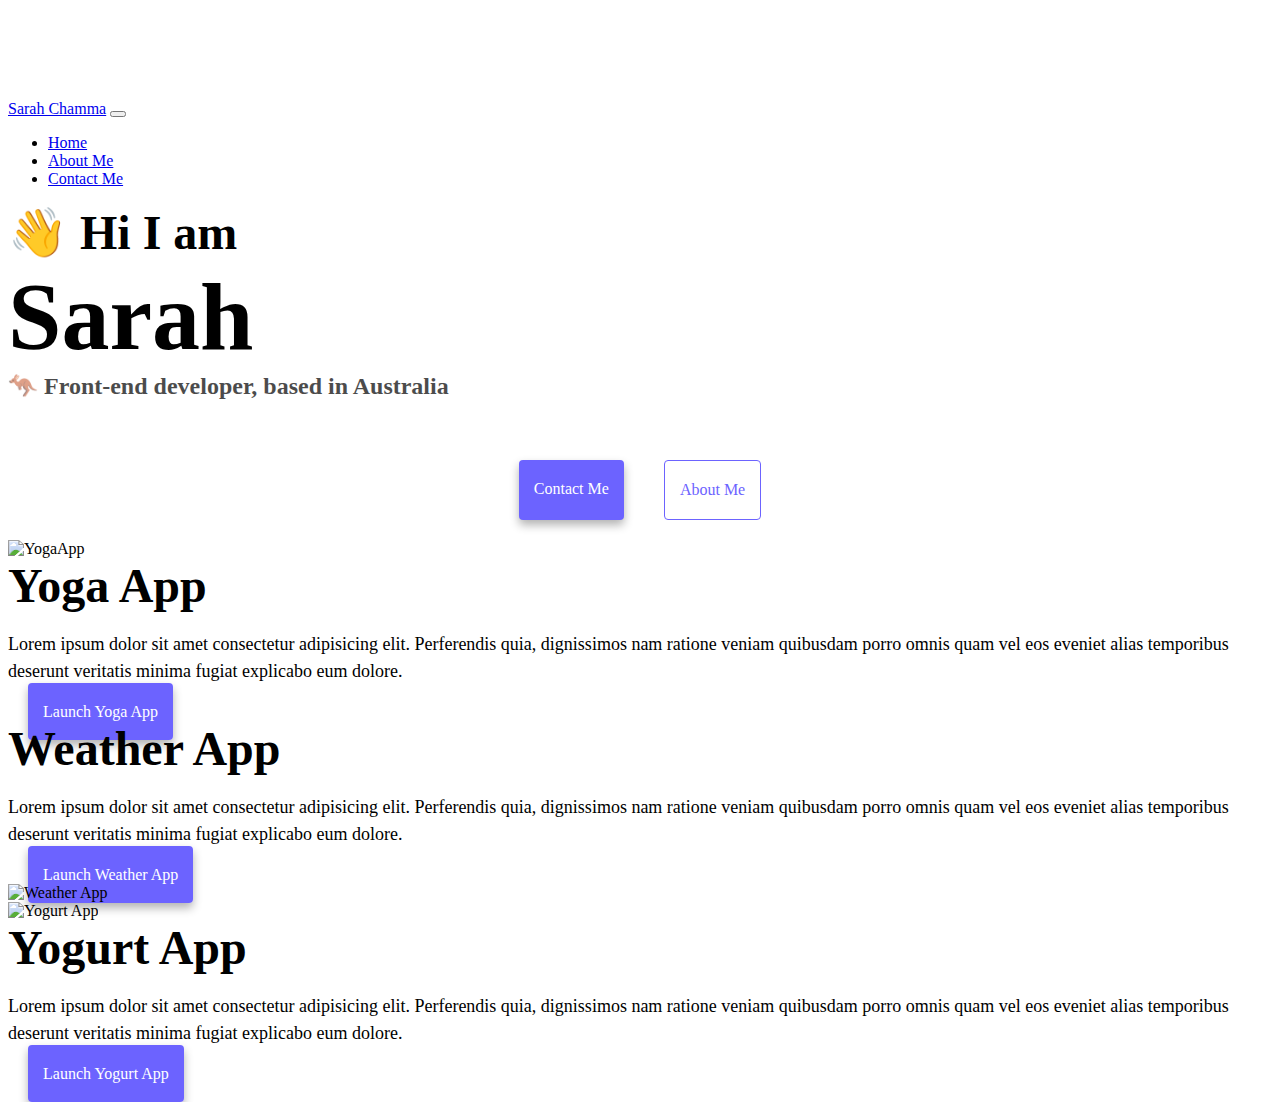
==== index.html @ 93d2bd86 "'Hi I am Sarah' page added to GitHub" ====
<!DOCTYPE html>
<html lang="en">
  <head>
    <meta charset="UTF-8" />
    <meta http-equiv="X-UA-Compatible" content="IE=edge" />
    <meta name="viewport" content="width=device-width, initial-scale=1.0" />
    <link
      href="https://cdn.jsdelivr.net/npm/bootstrap@5.2.3/dist/css/bootstrap.min.css"
      rel="stylesheet"
      integrity="sha384-rbsA2VBKQhggwzxH7pPCaAqO46MgnOM80zW1RWuH61DGLwZJEdK2Kadq2F9CUG65"
      crossorigin="anonymous"
    />
    <script
      src="https://cdn.jsdelivr.net/npm/bootstrap@5.2.3/dist/js/bootstrap.bundle.min.js"
      integrity="sha384-kenU1KFdBIe4zVF0s0G1M5b4hcpxyD9F7jL+jjXkk+Q2h455rYXK/7HAuoJl+0I4"
      crossorigin="anonymous"
    ></script>
    <title>Sarah Chamma</title>
    <link rel="stylesheet" href="style.css" />
  </head>
  <body>
    <div class="container">
      <nav class="navbar fixed-top navbar-expand-lg bg-light">
        <div class="container">
          <a class="navbar-brand" href="index.html">Sarah Chamma</a>
          <button
            class="navbar-toggler"
            type="button"
            data-bs-toggle="collapse"
            data-bs-target="#navbarNav"
            aria-controls="navbarNav"
            aria-expanded="false"
            aria-label="Toggle navigation"
          >
            <span class="navbar-toggler-icon"></span>
          </button>
          <div class="collapse navbar-collapse" id="navbarNav">
            <ul class="navbar-nav">
              <li class="nav-item">
                <a class="nav-link active" aria-current="page" href="#">Home</a>
              </li>
              <li class="nav-item">
                <a class="nav-link" href="about.html">About Me</a>
              </li>
              <li class="nav-item">
                <a class="nav-link" href="about.html#contact">Contact Me</a>
              </li>
            </ul>
          </div>
        </div>
      </nav>
      <h2 class="text-center">👋 Hi I am</h2>
      <h1 class="text-center">Sarah</h1>
      <h3 class="text-center">🦘 Front-end developer, based in Australia</h3>
      <div class="navigation-links mb-3">
        <a href="about.html#contact" class="contact-link">Contact me</a>
        <a href="about.html" class="about-link">About me</a>
      </div>

      <div class="container">
        <div class="row">
          <div class="col-md-6">
            <img
              src="images/yoga.png"
              alt="YogaApp"
              class="img-fluid rounded"
            />
          </div>
          <div class="col-md-6">
            <h2 class="mb-3">
              Yoga App
            </h2>
            <p>
              Lorem ipsum dolor sit amet consectetur adipisicing elit.
              Perferendis quia, dignissimos nam ratione veniam quibusdam porro
              omnis quam vel eos eveniet alias temporibus deserunt veritatis
              minima fugiat explicabo eum dolore.
            </p>
            <div class="mt-5">
              <a href="#" class="app-link">Launch Yoga App</a>
            </div>
          </div>
        </div>
        <div class="row mt-5">
          <div class="col-md-6">
            <h2 class="mb-3">
              Weather App
            </h2>
            <p>
              Lorem ipsum dolor sit amet consectetur adipisicing elit.
              Perferendis quia, dignissimos nam ratione veniam quibusdam porro
              omnis quam vel eos eveniet alias temporibus deserunt veritatis
              minima fugiat explicabo eum dolore.
            </p>
            <div class="mb-5 mt-5">
              <a href="#" class="app-link">Launch Weather App</a>
            </div>
          </div>
          <div class="col-md-6">
            <img
              src="images/weather.png"
              class="img-fluid rounded"
              alt="Weather App"
            />
          </div>
        </div>
        <div class="row mt-5">
          <div class="col-md-6">
            <img
              src="images/yogurt.png"
              class="img-fluid rounded mb-5"
              alt="Yogurt App"
            />
          </div>
          <div class="col-md-6">
            <h2 class="mb-3">
              Yogurt App
            </h2>
            <p>
              Lorem ipsum dolor sit amet consectetur adipisicing elit.
              Perferendis quia, dignissimos nam ratione veniam quibusdam porro
              omnis quam vel eos eveniet alias temporibus deserunt veritatis
              minima fugiat explicabo eum dolore.
            </p>
            <div class="mt-5">
              <a href="#" class="app-link">Launch Yogurt App</a>
            </div>
          </div>
        </div>
      </div>
  </body>
</html>
---- style.css ----
:root {
  --primary-color: #6c63ff;
  --secondary-color: #f5f2fe;
  --box-shadow: 0 5px 10px rgba(0, 0, 0, 0.3);
  --border-radius: 4px;
}

body {
  margin-top: 100px;
}

h1,
h2,
h3 {
  margin: 0;
}

h1 {
  font-size: 96px;
}

h2 {
  font-size: 48px;
}

h3 {
  font-size: 24px;
  opacity: 0.7;
}

p {
  font-size: 18px;
  line-height: 1.5;
}

.navigation-links {
  display: flex;
  margin-top: 40px;
  justify-content: center;
}

.navigation-links a {
  margin: 20px;
  border-radius: var(--border-radius);
  padding: 20px 15px;
  text-decoration: none;
  text-transform: capitalize;
}

.contact-link {
  background: var(--primary-color);
  box-shadow: var(--box-shadow);
  color: white;
}

.about-link {
  color: var(--primary-color);
  border: 1px solid var(--primary-color);
}

.homepage-link {
  color: var(--primary-color);
  text-align: center;
  display: block;
}

.about-paragraphs {
  display: flex;
  margin: 30px 0;
}

.about-paragraphs p {
  margin: 10px;
}

.email-link {
  display: flex;
  justify-content: center;
  color: var(--primary-color);
  font-size: 28px;
  text-decoration: none;
}

.email-link:hover {
  text-decoration: underline;
}

.app-link {
  background: var(--primary-color);
  box-shadow: var(--box-shadow);
  color: white;
  margin: 20px;
  border-radius: 4px;
  padding: 20px 15px;
  text-decoration: none;
  text-transform: capitalize;
}
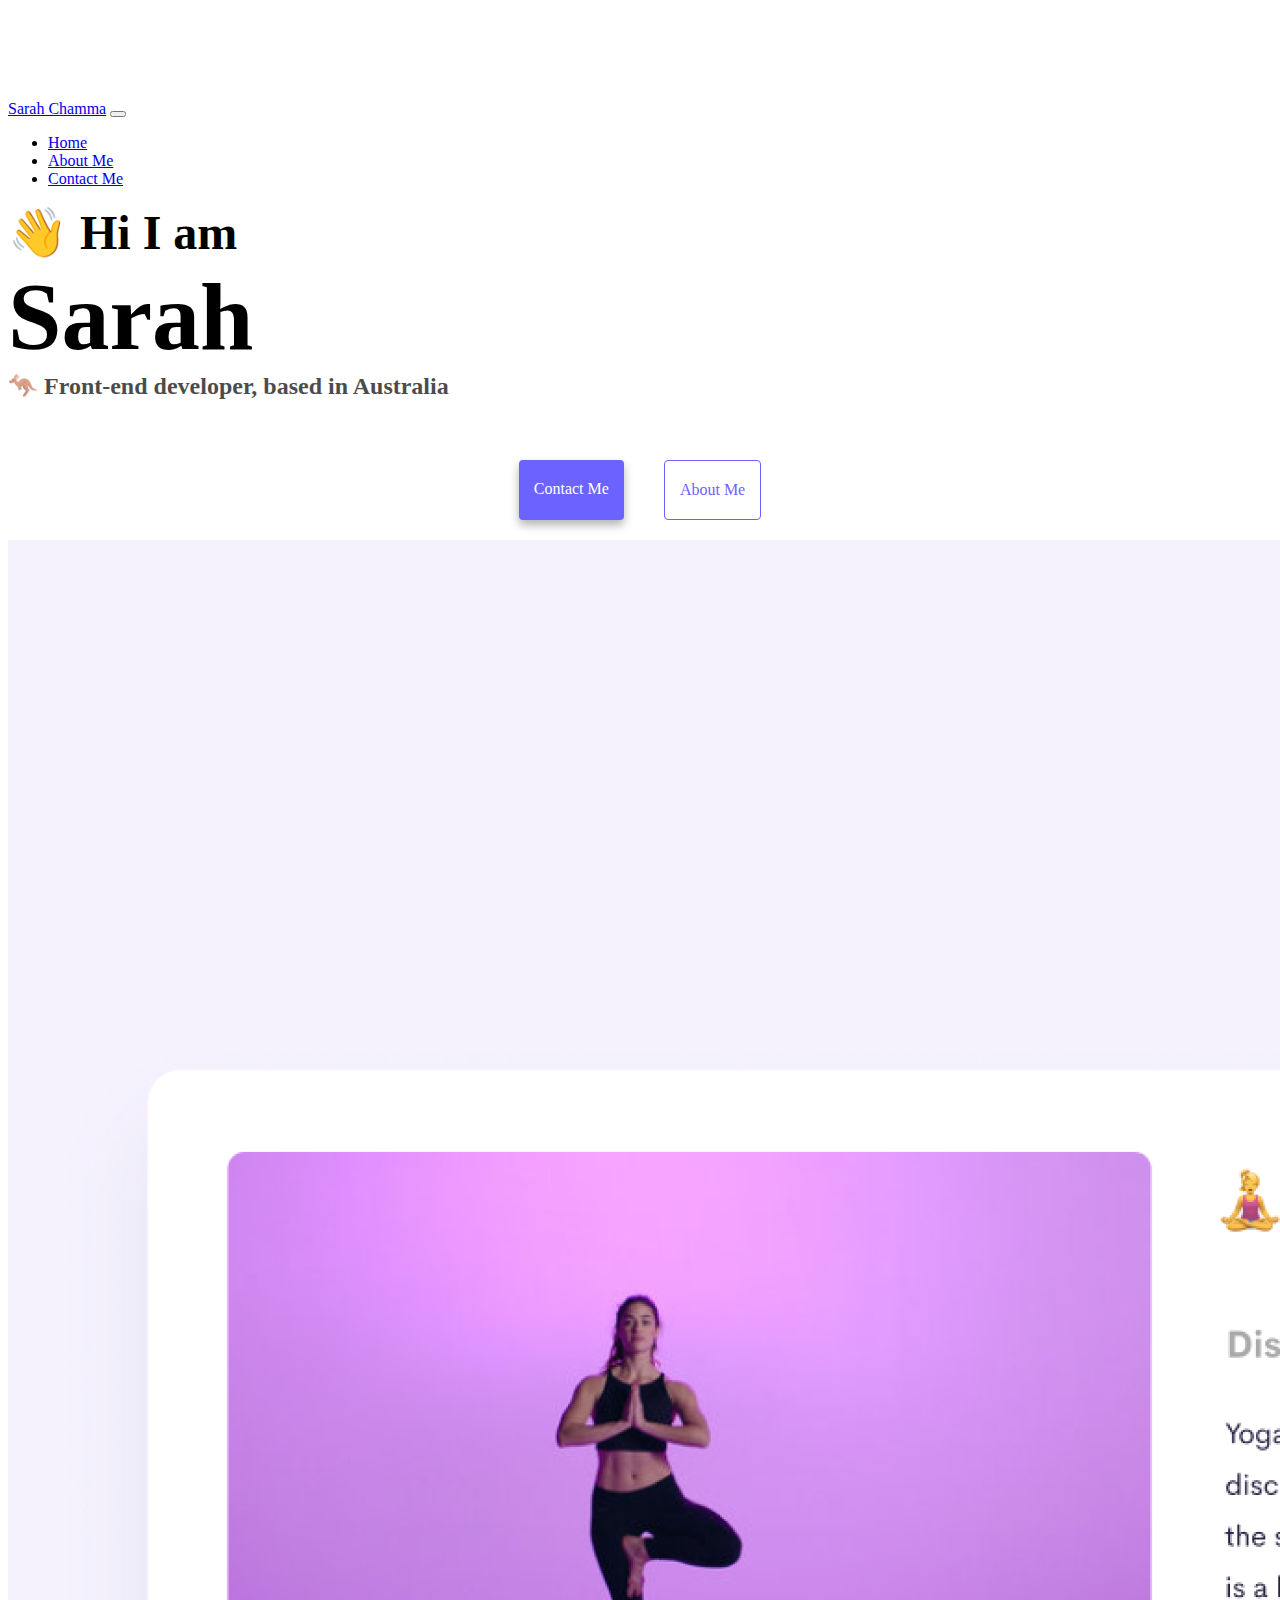
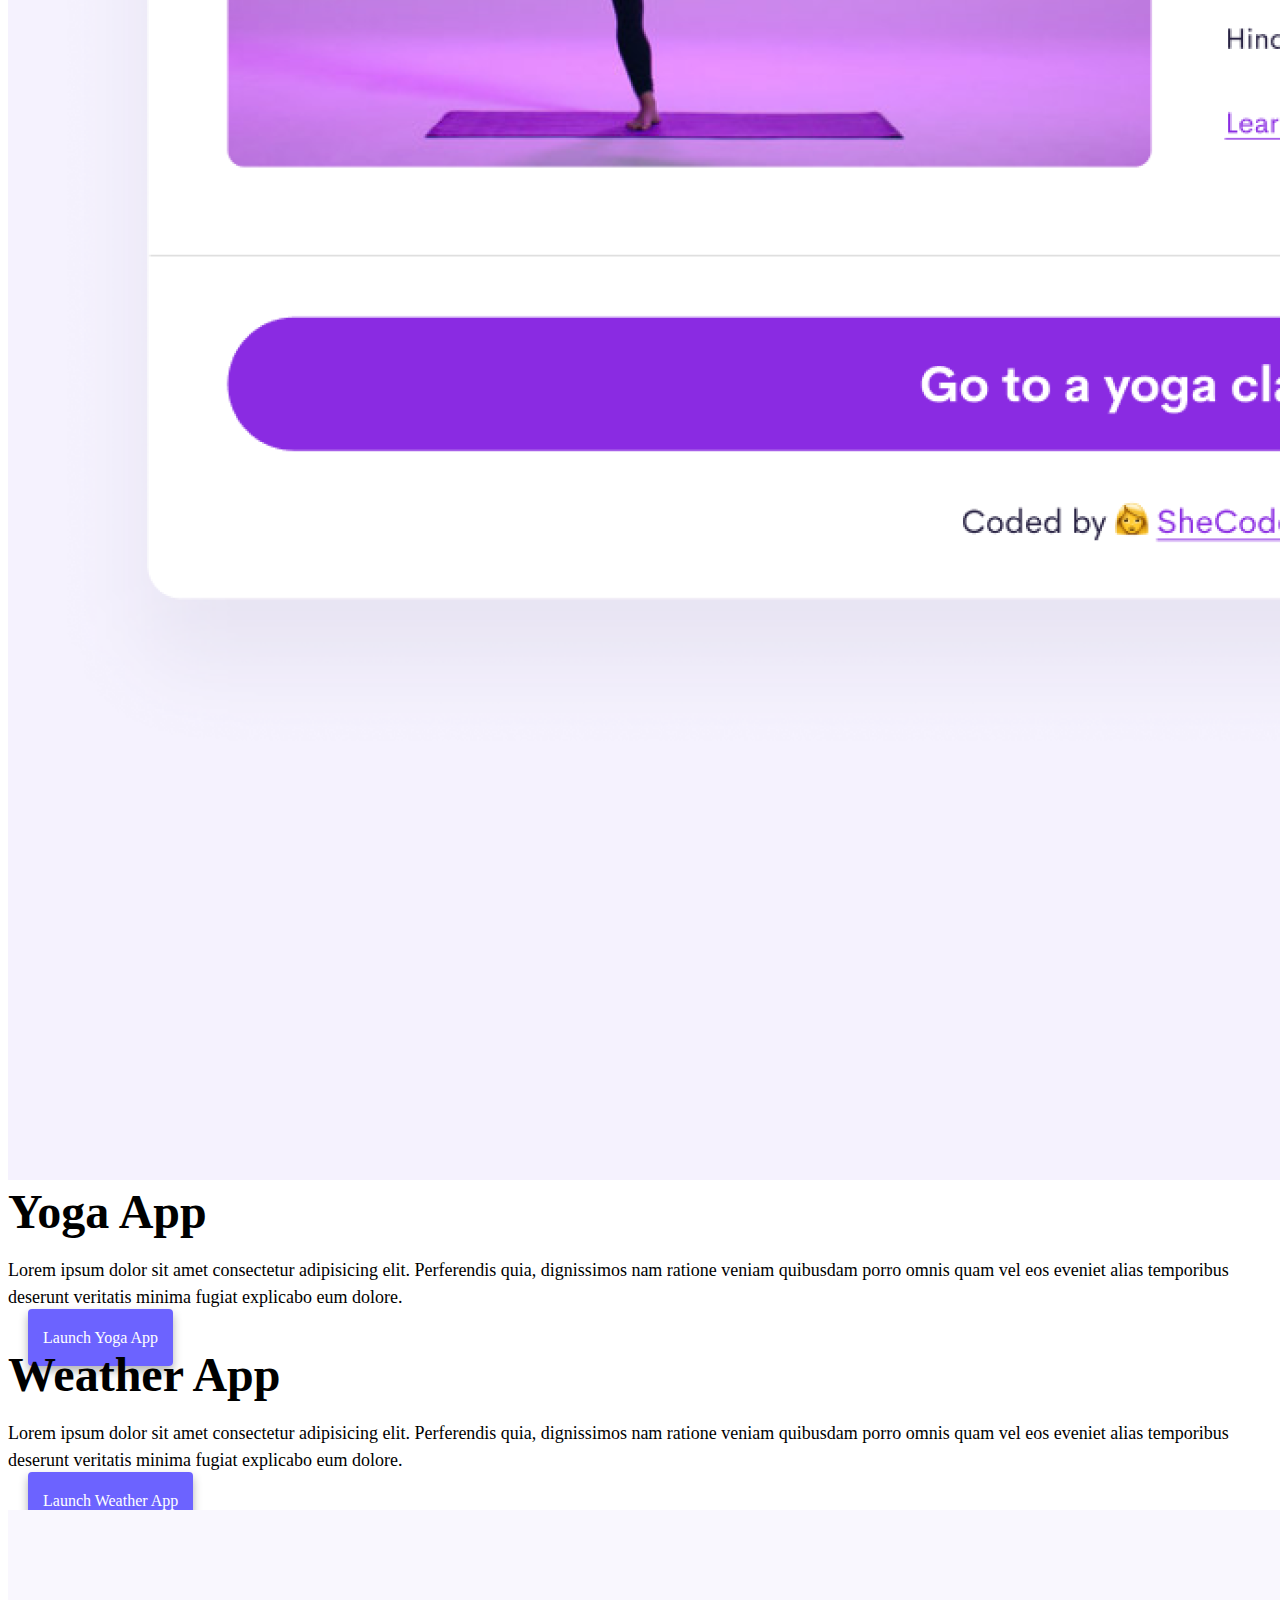
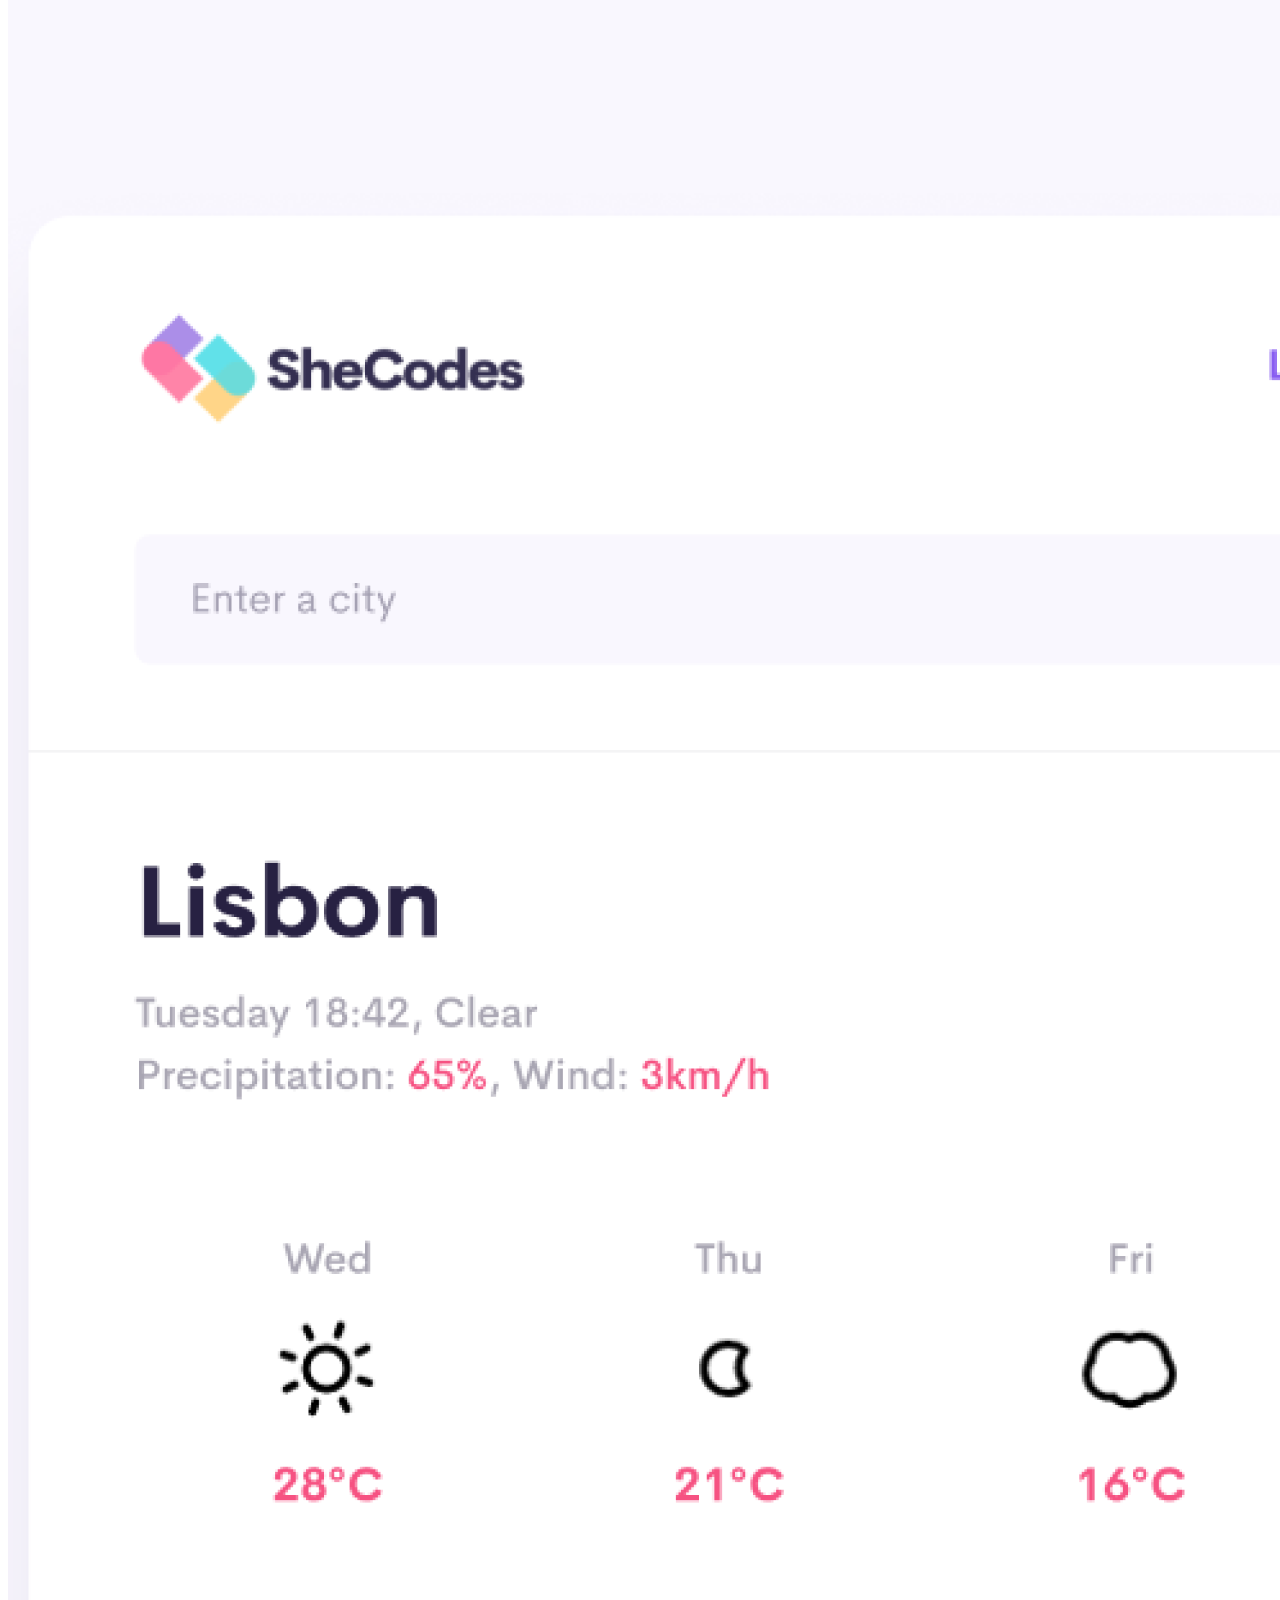
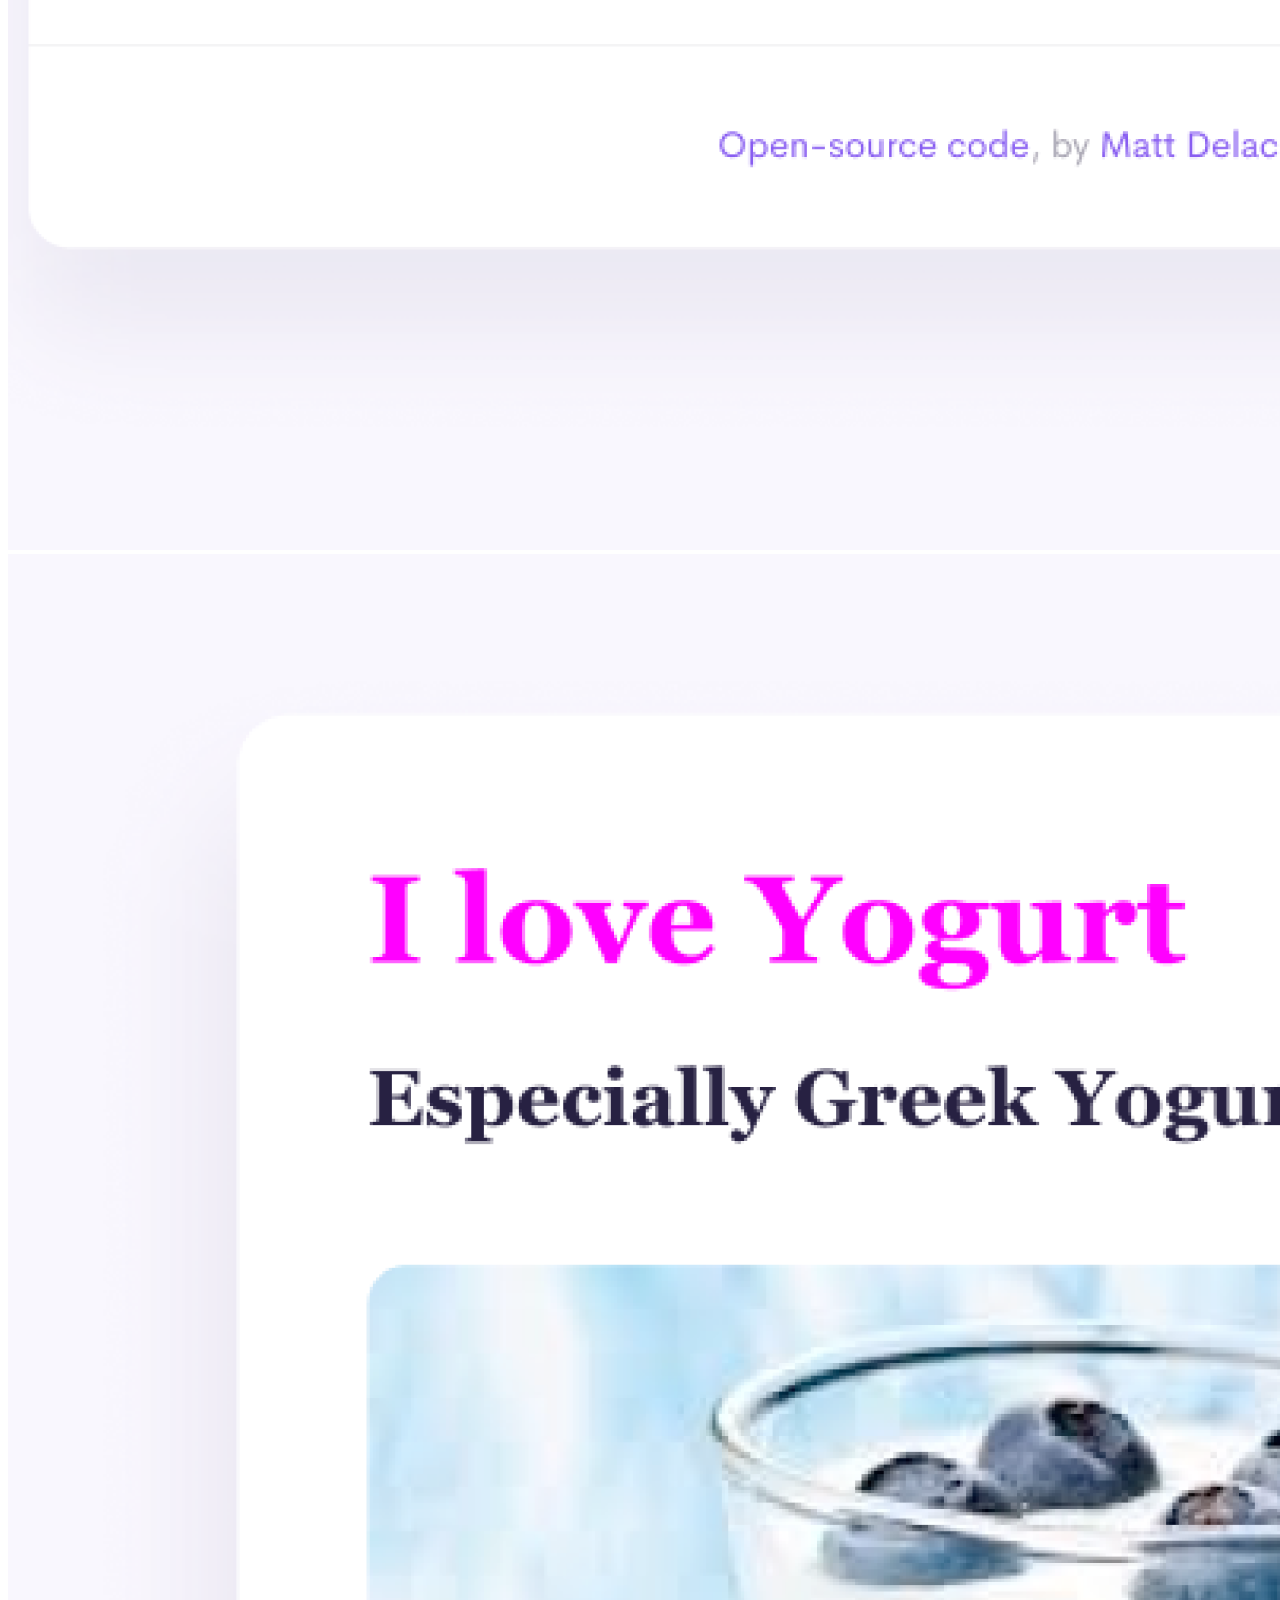
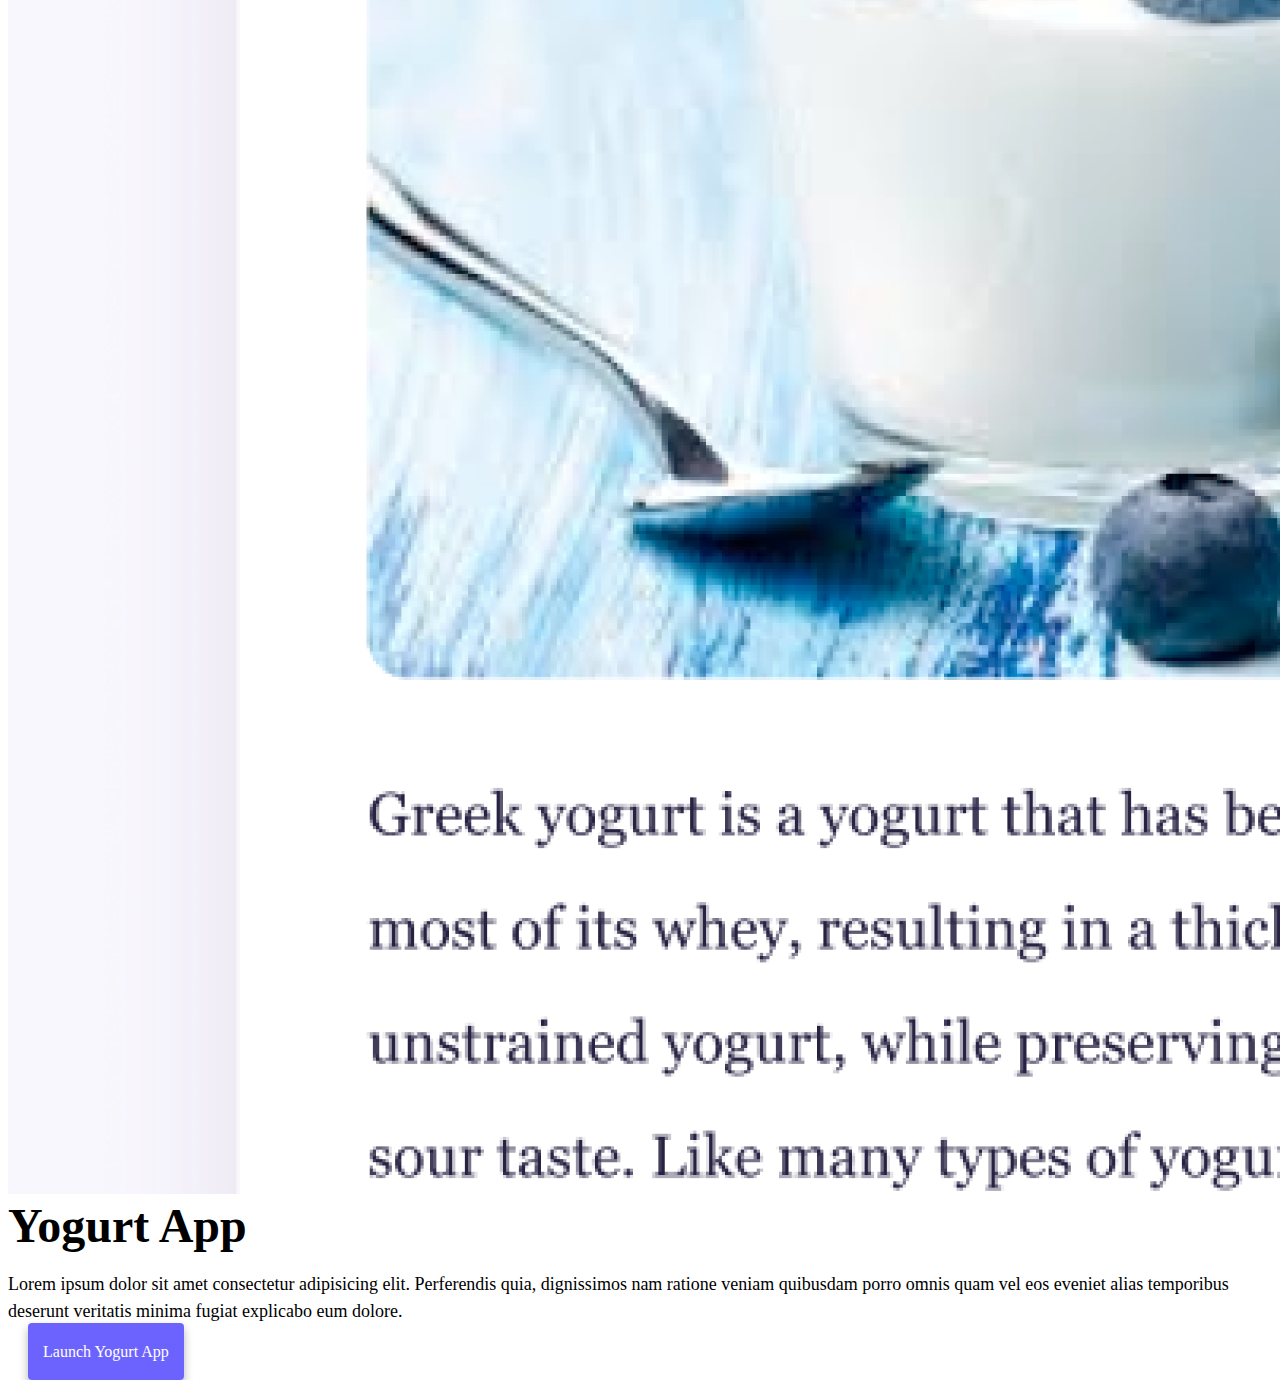
==== commit ac886f5d: "SEO updates on homepage and about page" ====
--- a/index.html
+++ b/index.html
@@ -15,7 +15,8 @@
       integrity="sha384-kenU1KFdBIe4zVF0s0G1M5b4hcpxyD9F7jL+jjXkk+Q2h455rYXK/7HAuoJl+0I4"
       crossorigin="anonymous"
     ></script>
-    <title>Sarah Chamma</title>
+    <title>Sarah Chamma - Front-End Developer from Australia</title>
+    <meta name="description" content="Sarah Chamma is a new Front-End Developer based in Melbourne, Australia after working in Sports."/>
     <link rel="stylesheet" href="style.css" />
   </head>
   <body>
@@ -53,8 +54,8 @@
       <h1 class="text-center">Sarah</h1>
       <h3 class="text-center">🦘 Front-end developer, based in Australia</h3>
       <div class="navigation-links mb-3">
-        <a href="about.html#contact" class="contact-link">Contact me</a>
-        <a href="about.html" class="about-link">About me</a>
+        <a href="about.html#contact" class="contact-link" title="Contact Sarah for Coding Tips">Contact me</a>
+        <a href="about.html" class="about-link" title="About Sarah Chamma based in Melbourne">About me</a>
       </div>
 
       <div class="container">
@@ -62,7 +63,7 @@
           <div class="col-md-6">
             <img
               src="images/yoga.png"
-              alt="YogaApp"
+              alt="Yoga App"
               class="img-fluid rounded"
             />
           </div>
